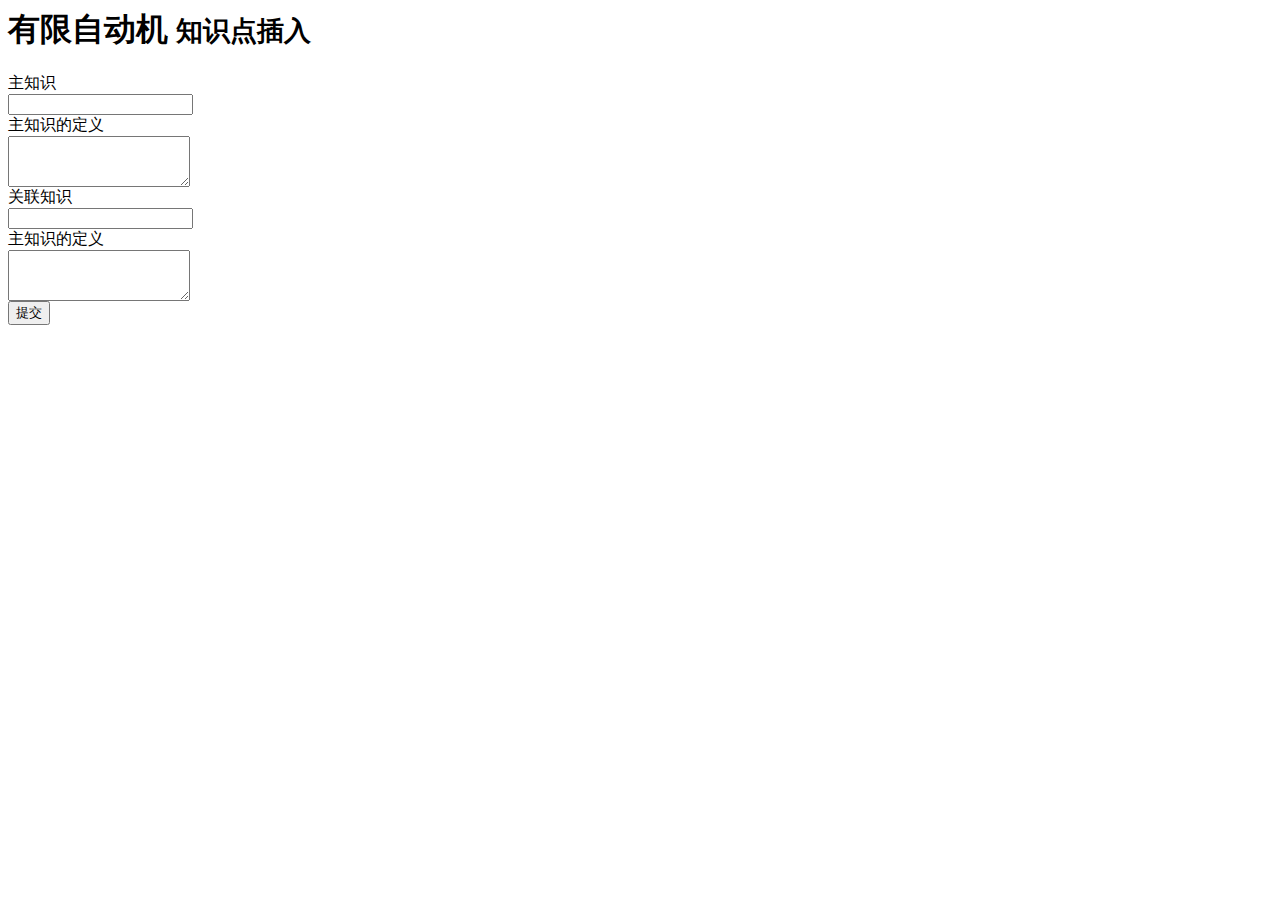
==== src/main/webapp/insert.html @ e15e7916 "完善插入" ====
<html>
<head>
<meta http-equiv="Content-Type" content="text/html; charset=utf-8" />
<meta name="viewport" content="width=device-width, initial-scale=1.0">
<link rel="stylesheet"
	href="http://neo4j-contrib.github.io/developer-resources/language-guides/assets/css/main.css">
<script
	src="http://cdn.static.runoob.com/libs/angular.js/1.4.6/angular.min.js"></script>
<title>知识点插入</title>
</head>

<body ng-app="myApp" ng-controller="myCtrl">
	<div class="container">
		<div class="row clearfix">
			<div class="col-md-12 column">
				<div class="page-header">
					<h1>
						有限自动机 <small>知识点插入</small>
					</h1>
				</div>
				<form class="form-horizontal" role="search" id="search">
					<div class="form-group">
						<label for="main" class="col-sm-2 control-label">主知识</label>
						<div class="col-sm-5">
							<input type="text" class="form-control col-sm-2" id="main" />
						</div>
					</div>
					<div class="form-group ">
						<label for="maintext" class="col-sm-2 control-label">主知识的定义</label>
						<div class="col-sm-5">
							<textarea class="form-control col-sm-3" rows="3" id="maintext"></textarea>
						</div>
					</div>
					<div class="form-group">
						<label for="sub" class="col-sm-2 control-label">关联知识</label>
						<div class="col-sm-5">
							<input type="text" class="form-control col-sm-2" id="sub" />
						</div>
					</div>
					<div class="form-group">
						<label for="subtext" class="col-sm-2 control-label">主知识的定义</label>
						<div class="col-sm-5">
							<textarea class="form-control col-sm-3" rows="3" id="subtext"></textarea>
						</div>
					</div>
					<div class="form-group">
						<div class="col-sm-offset-2 col-sm-10">
							<button type="submit" class="btn btn-default">提交</button>
						</div>
					</div>
				</form>

			</div>
		</div>
	</div>
	<script type="text/javascript"
		src="//code.jquery.com/jquery-1.11.0.min.js"></script>
	<script src="http://d3js.org/d3.v3.min.js" type="text/javascript"></script>
	<script type="text/javascript">
		var app = angular.module('myApp', []);
		app.controller('myCtrl', function($scope,$http) {
			$(function() {
				function search() {
					var maink = new Object();
					maink.name = $("#main").val();
					maink.content = $("#maintext").val();
					var subk = new Object();
					subk.name = $("#sub").val();
					subk.content = $("#subtext").val();

					var relation = new Object();
					relation.mainKnowlege = maink;
					relation.subKnowledge = subk;
					$http.post("/add", relation).success(function(data){
						alert("插入成功！");
						//location.reload();
					}).error(function(data){
						alert(data.reason);
						//location.reload();
					});
				}
				$("#search").submit(search);
			})
		});
	</script>
</body>
</html>
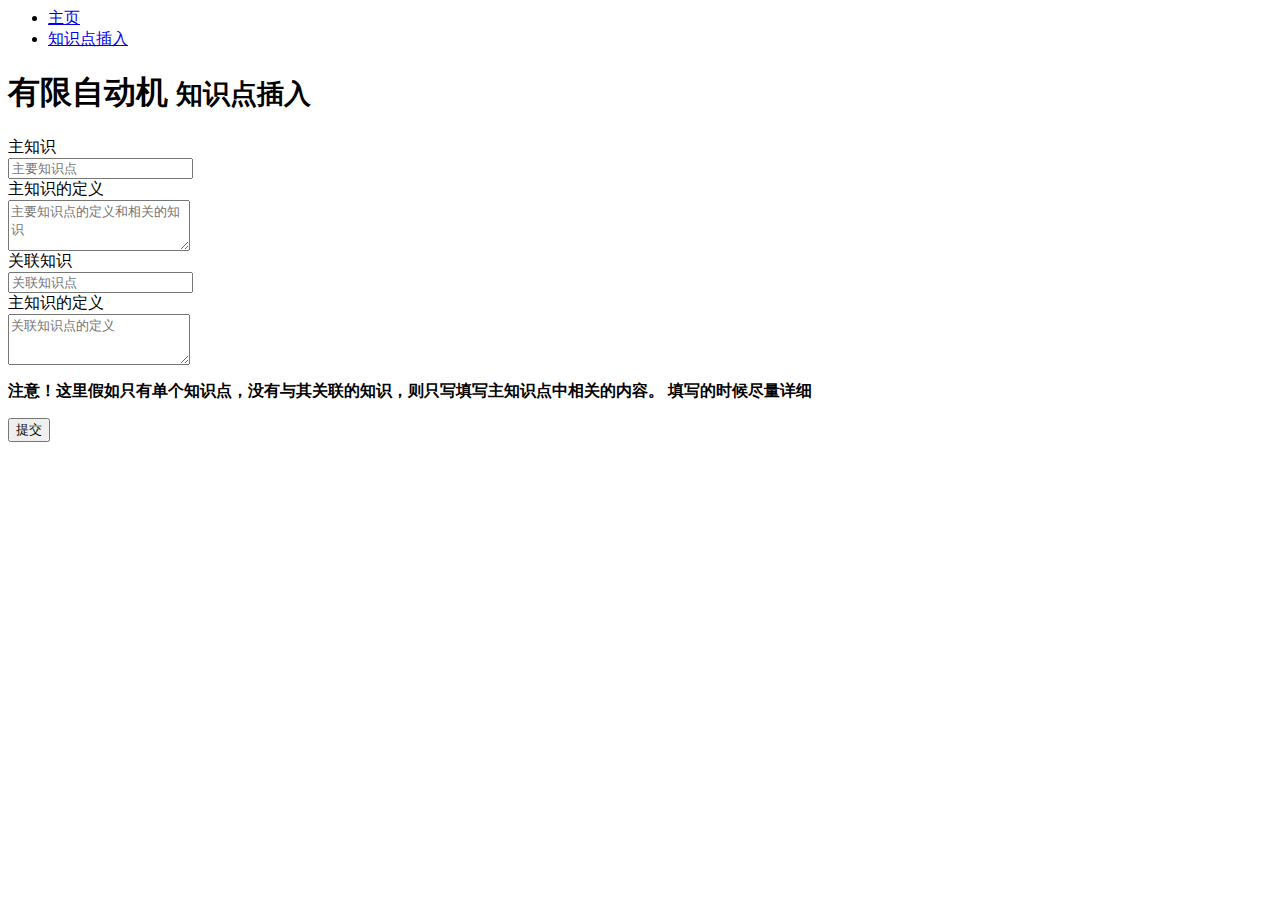
==== commit 0d9cd332: "完善好前端查询页面" ====
--- a/src/main/webapp/insert.html
+++ b/src/main/webapp/insert.html
@@ -10,7 +10,16 @@
 </head>
 
 <body ng-app="myApp" ng-controller="myCtrl">
+	<ul class="nav nav-pills">
+		<li class="active"><a href="/index.html">主页</a></li>
+		<li><a href="#">知识点插入</a></li>
+		<!-- <li><a href="#">iOS</a></li>
+		<li><a href="#">VB.Net</a></li>
+		<li><a href="#">Java</a></li>
+		<li><a href="#">PHP</a></li> -->
+	</ul>
 	<div class="container">
+
 		<div class="row clearfix">
 			<div class="col-md-12 column">
 				<div class="page-header">
@@ -22,27 +31,29 @@
 					<div class="form-group">
 						<label for="main" class="col-sm-2 control-label">主知识</label>
 						<div class="col-sm-5">
-							<input type="text" class="form-control col-sm-2" id="main" />
+							<input type="text" class="form-control col-sm-2" id="main" placeholder="主要知识点"/>
 						</div>
 					</div>
 					<div class="form-group ">
 						<label for="maintext" class="col-sm-2 control-label">主知识的定义</label>
 						<div class="col-sm-5">
-							<textarea class="form-control col-sm-3" rows="3" id="maintext"></textarea>
+							<textarea class="form-control col-sm-3" rows="3" id="maintext" placeholder="主要知识点的定义和相关的知识"></textarea>
 						</div>
 					</div>
 					<div class="form-group">
 						<label for="sub" class="col-sm-2 control-label">关联知识</label>
 						<div class="col-sm-5">
-							<input type="text" class="form-control col-sm-2" id="sub" />
+							<input type="text" class="form-control col-sm-2" id="sub" placeholder="关联知识点"/>
 						</div>
 					</div>
 					<div class="form-group">
 						<label for="subtext" class="col-sm-2 control-label">主知识的定义</label>
 						<div class="col-sm-5">
-							<textarea class="form-control col-sm-3" rows="3" id="subtext"></textarea>
+							<textarea class="form-control col-sm-3" rows="3" id="subtext" placeholder="关联知识点的定义"></textarea>
 						</div>
 					</div>
+					<p class="text-warning col-sm-offset-2"><b>注意！这里假如只有单个知识点，没有与其关联的知识，则只写填写主知识点中相关的内容。
+								填写的时候尽量详细</b></p>
 					<div class="form-group">
 						<div class="col-sm-offset-2 col-sm-10">
 							<button type="submit" class="btn btn-default">提交</button>
@@ -53,30 +64,40 @@
 			</div>
 		</div>
 	</div>
-	<script type="text/javascript"
-		src="//code.jquery.com/jquery-1.11.0.min.js"></script>
-	<script src="http://d3js.org/d3.v3.min.js" type="text/javascript"></script>
+	<script src="jquery-1.11.3.js"></script>
 	<script type="text/javascript">
 		var app = angular.module('myApp', []);
-		app.controller('myCtrl', function($scope,$http) {
+		app.controller('myCtrl', function($scope, $http) {
 			$(function() {
 				function search() {
-					var maink = new Object();
-					maink.name = $("#main").val();
-					maink.content = $("#maintext").val();
-					var subk = new Object();
-					subk.name = $("#sub").val();
-					subk.content = $("#subtext").val();
-
 					var relation = new Object();
-					relation.mainKnowlege = maink;
-					relation.subKnowledge = subk;
-					$http.post("/add", relation).success(function(data){
-						alert("插入成功！");
-						//location.reload();
-					}).error(function(data){
+					var maink = null;
+					var tmp1 = $("#main").val();
+					if (tmp1 != null && tmp1 != undefined && tmp1 != "") {
+						maink = new Object();
+						maink.name = tmp1;
+						maink.content = $("#maintext").val();
+						relation.mainKnowlege = maink;
+					}
+					var tmp2 = $("#sub").val();
+					var subk = null;
+					if (tmp2 != null && tmp2 != undefined && tmp2 != "") {
+						console.log("tmp2 :" + tmp2);
+						subk = new Object();
+						subk.name = $("#sub").val();
+						subk.content = $("#subtext").val();
+						relation.subKnowledge = subk;
+					}
+					$http.post("/add", relation).success(function(data) {
+						if (data.result == 'success') {
+							alert(data.data);
+						} else {
+							alert(data.reason);
+						}
+						console.log(data);
+					}).error(function(data) {
+						console.log(data.reason);
 						alert(data.reason);
-						//location.reload();
 					});
 				}
 				$("#search").submit(search);
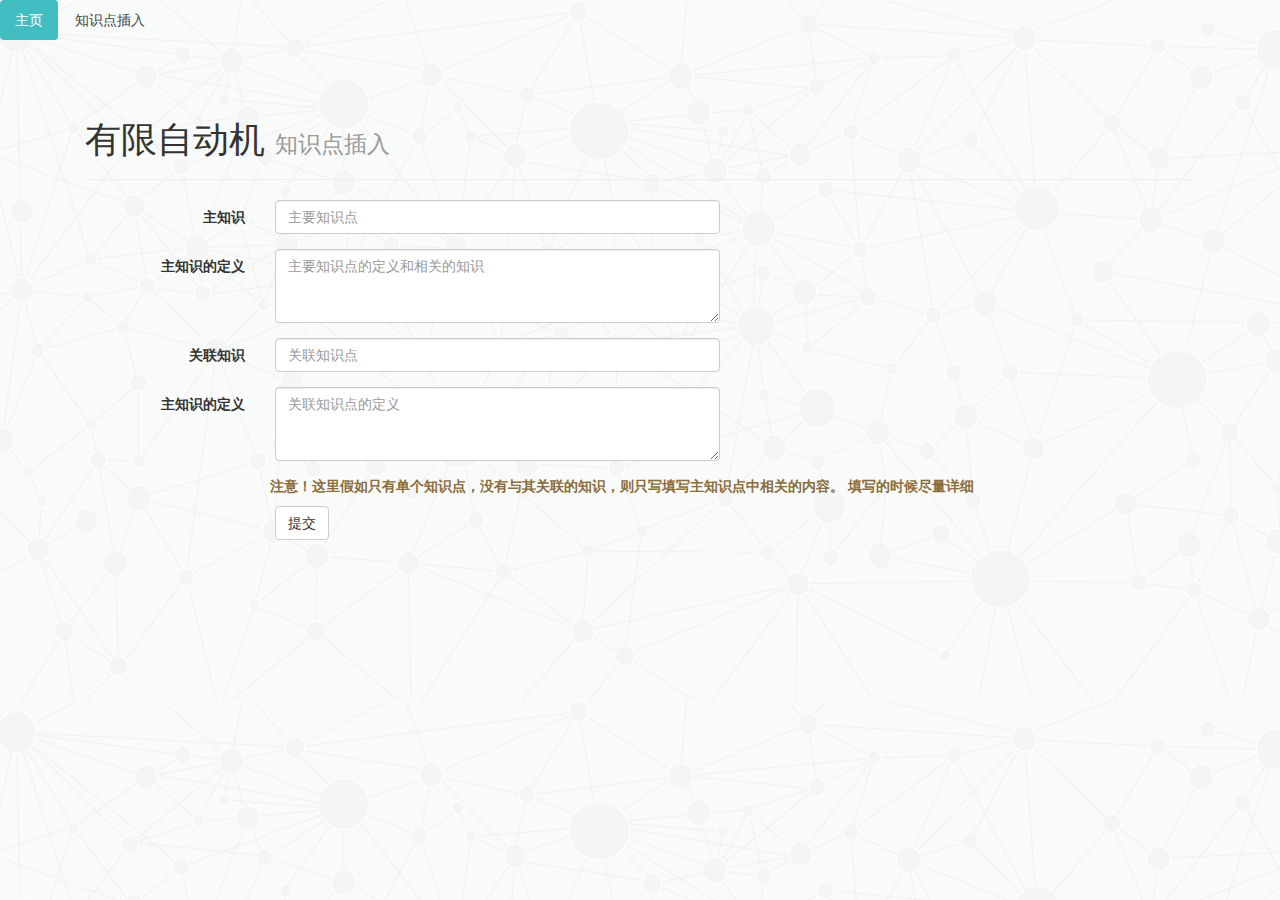
==== commit d05ffe11: "可运行版" ====
--- a/src/main/webapp/insert.html
+++ b/src/main/webapp/insert.html
@@ -2,21 +2,16 @@
 <head>
 <meta http-equiv="Content-Type" content="text/html; charset=utf-8" />
 <meta name="viewport" content="width=device-width, initial-scale=1.0">
-<link rel="stylesheet"
-	href="http://neo4j-contrib.github.io/developer-resources/language-guides/assets/css/main.css">
+<link rel="stylesheet"	href="main.css">
 <script
 	src="http://cdn.static.runoob.com/libs/angular.js/1.4.6/angular.min.js"></script>
 <title>知识点插入</title>
 </head>
 
-<body ng-app="myApp" ng-controller="myCtrl">
+<body ng-app="myApp" ng-controller="myCtrl" style = "background-image: url(neo4j_background3.gif)">
 	<ul class="nav nav-pills">
-		<li class="active"><a href="/index.html">主页</a></li>
+		<li class="active"><a href="index.html">主页</a></li>
 		<li><a href="#">知识点插入</a></li>
-		<!-- <li><a href="#">iOS</a></li>
-		<li><a href="#">VB.Net</a></li>
-		<li><a href="#">Java</a></li>
-		<li><a href="#">PHP</a></li> -->
 	</ul>
 	<div class="container">
 
@@ -88,7 +83,7 @@
 						subk.content = $("#subtext").val();
 						relation.subKnowledge = subk;
 					}
-					$http.post("/add", relation).success(function(data) {
+					$http.post("add", relation).success(function(data) {
 						if (data.result == 'success') {
 							alert(data.data);
 						} else {
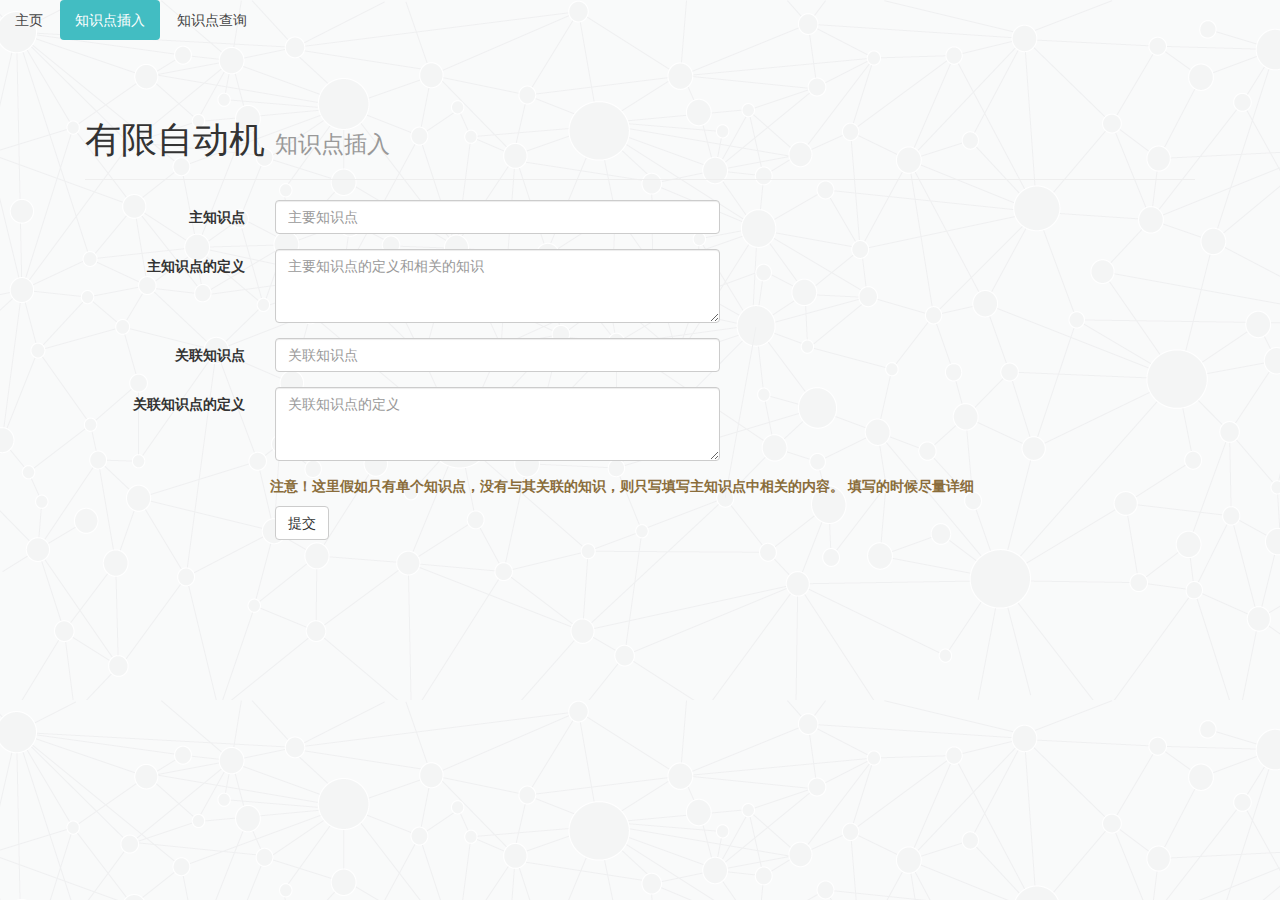
==== commit 93890fad: "完善页面" ====
--- a/src/main/webapp/insert.html
+++ b/src/main/webapp/insert.html
@@ -10,8 +10,10 @@
 
 <body ng-app="myApp" ng-controller="myCtrl" style = "background-image: url(neo4j_background3.gif)">
 	<ul class="nav nav-pills">
-		<li class="active"><a href="index.html">主页</a></li>
-		<li><a href="#">知识点插入</a></li>
+		<li><a href="index.html">主页</a></li>
+		<li  class="active"><a href="insert.html">知识点插入</a></li>
+		<li ><a href="#">知识点查询</a></li>
+		
 	</ul>
 	<div class="container">
 
@@ -24,25 +26,25 @@
 				</div>
 				<form class="form-horizontal" role="search" id="search">
 					<div class="form-group">
-						<label for="main" class="col-sm-2 control-label">主知识</label>
+						<label for="main" class="col-sm-2 control-label">主知识点</label>
 						<div class="col-sm-5">
 							<input type="text" class="form-control col-sm-2" id="main" placeholder="主要知识点"/>
 						</div>
 					</div>
 					<div class="form-group ">
-						<label for="maintext" class="col-sm-2 control-label">主知识的定义</label>
+						<label for="maintext" class="col-sm-2 control-label">主知识点的定义</label>
 						<div class="col-sm-5">
 							<textarea class="form-control col-sm-3" rows="3" id="maintext" placeholder="主要知识点的定义和相关的知识"></textarea>
 						</div>
 					</div>
 					<div class="form-group">
-						<label for="sub" class="col-sm-2 control-label">关联知识</label>
+						<label for="sub" class="col-sm-2 control-label">关联知识点</label>
 						<div class="col-sm-5">
 							<input type="text" class="form-control col-sm-2" id="sub" placeholder="关联知识点"/>
 						</div>
 					</div>
 					<div class="form-group">
-						<label for="subtext" class="col-sm-2 control-label">主知识的定义</label>
+						<label for="subtext" class="col-sm-2 control-label">关联知识点的定义</label>
 						<div class="col-sm-5">
 							<textarea class="form-control col-sm-3" rows="3" id="subtext" placeholder="关联知识点的定义"></textarea>
 						</div>
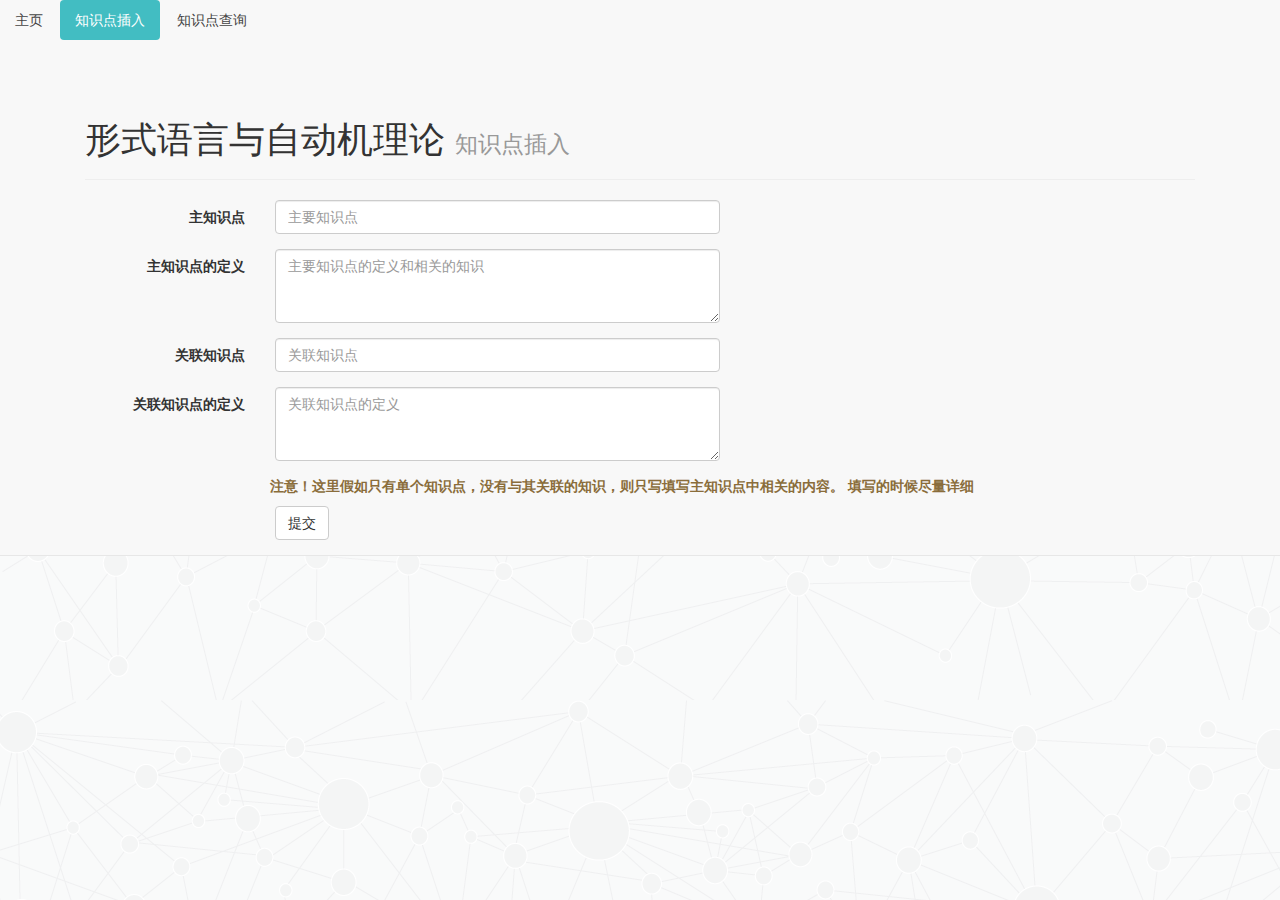
==== commit 9a8e2729: "修改前端页面" ====
--- a/src/main/webapp/insert.html
+++ b/src/main/webapp/insert.html
@@ -2,104 +2,116 @@
 <head>
 <meta http-equiv="Content-Type" content="text/html; charset=utf-8" />
 <meta name="viewport" content="width=device-width, initial-scale=1.0">
-<link rel="stylesheet"	href="main.css">
+<link rel="stylesheet" href="main.css">
 <script
 	src="http://cdn.static.runoob.com/libs/angular.js/1.4.6/angular.min.js"></script>
 <title>知识点插入</title>
 </head>
 
-<body ng-app="myApp" ng-controller="myCtrl" style = "background-image: url(neo4j_background3.gif)">
-	<ul class="nav nav-pills">
-		<li><a href="index.html">主页</a></li>
-		<li  class="active"><a href="insert.html">知识点插入</a></li>
-		<li ><a href="#">知识点查询</a></li>
-		
-	</ul>
-	<div class="container">
+<body ng-app="myApp" ng-controller="myCtrl"
+	style="background-image: url(neo4j_background3.gif)">
+	<div role="navigation" class="navbar navbar-default navbar-static-top">
+		<ul class="nav nav-pills">
+			<li><a href="index.html">主页</a></li>
+			<li class="active"><a href="#">知识点插入</a></li>
+			<li><a href="search.html">知识点查询</a></li>
 
-		<div class="row clearfix">
-			<div class="col-md-12 column">
-				<div class="page-header">
-					<h1>
-						有限自动机 <small>知识点插入</small>
-					</h1>
+		</ul>
+		<div class="container">
+
+			<div class="row clearfix">
+				<div class="col-md-12 column">
+					<div class="page-header">
+						<h1>
+							形式语言与自动机理论 <small>知识点插入</small>
+						</h1>
+					</div>
+					<form class="form-horizontal" role="search" id="search">
+						<div class="form-group">
+							<label for="main" class="col-sm-2 control-label">主知识点</label>
+							<div class="col-sm-5">
+								<input type="text" class="form-control col-sm-2" id="main"
+									placeholder="主要知识点" />
+							</div>
+						</div>
+						<div class="form-group ">
+							<label for="maintext" class="col-sm-2 control-label">主知识点的定义</label>
+							<div class="col-sm-5">
+								<textarea class="form-control col-sm-3" rows="3" id="maintext"
+									placeholder="主要知识点的定义和相关的知识"></textarea>
+							</div>
+						</div>
+						<div class="form-group">
+							<label for="sub" class="col-sm-2 control-label">关联知识点</label>
+							<div class="col-sm-5">
+								<input type="text" class="form-control col-sm-2" id="sub"
+									placeholder="关联知识点" />
+							</div>
+						</div>
+						<div class="form-group">
+							<label for="subtext" class="col-sm-2 control-label">关联知识点的定义</label>
+							<div class="col-sm-5">
+								<textarea class="form-control col-sm-3" rows="3" id="subtext"
+									placeholder="关联知识点的定义"></textarea>
+							</div>
+						</div>
+						<p class="text-warning col-sm-offset-2">
+							<b>注意！这里假如只有单个知识点，没有与其关联的知识，则只写填写主知识点中相关的内容。 填写的时候尽量详细</b>
+						</p>
+						<div class="form-group">
+							<div class="col-sm-offset-2 col-sm-10">
+								<button type="submit" class="btn btn-default">提交</button>
+							</div>
+						</div>
+					</form>
+
 				</div>
-				<form class="form-horizontal" role="search" id="search">
-					<div class="form-group">
-						<label for="main" class="col-sm-2 control-label">主知识点</label>
-						<div class="col-sm-5">
-							<input type="text" class="form-control col-sm-2" id="main" placeholder="主要知识点"/>
-						</div>
-					</div>
-					<div class="form-group ">
-						<label for="maintext" class="col-sm-2 control-label">主知识点的定义</label>
-						<div class="col-sm-5">
-							<textarea class="form-control col-sm-3" rows="3" id="maintext" placeholder="主要知识点的定义和相关的知识"></textarea>
-						</div>
-					</div>
-					<div class="form-group">
-						<label for="sub" class="col-sm-2 control-label">关联知识点</label>
-						<div class="col-sm-5">
-							<input type="text" class="form-control col-sm-2" id="sub" placeholder="关联知识点"/>
-						</div>
-					</div>
-					<div class="form-group">
-						<label for="subtext" class="col-sm-2 control-label">关联知识点的定义</label>
-						<div class="col-sm-5">
-							<textarea class="form-control col-sm-3" rows="3" id="subtext" placeholder="关联知识点的定义"></textarea>
-						</div>
-					</div>
-					<p class="text-warning col-sm-offset-2"><b>注意！这里假如只有单个知识点，没有与其关联的知识，则只写填写主知识点中相关的内容。
-								填写的时候尽量详细</b></p>
-					<div class="form-group">
-						<div class="col-sm-offset-2 col-sm-10">
-							<button type="submit" class="btn btn-default">提交</button>
-						</div>
-					</div>
-				</form>
-
 			</div>
+			<script src="jquery-1.11.3.js"></script>
+			<script type="text/javascript">
+				var app = angular.module('myApp', []);
+				app.controller('myCtrl',
+						function($scope, $http) {
+							$(function() {
+								function search() {
+									var relation = new Object();
+									var maink = null;
+									var tmp1 = $("#main").val();
+									if (tmp1 != null && tmp1 != undefined
+											&& tmp1 != "") {
+										maink = new Object();
+										maink.name = tmp1;
+										maink.content = $("#maintext").val();
+										relation.mainKnowlege = maink;
+									}
+									var tmp2 = $("#sub").val();
+									var subk = null;
+									if (tmp2 != null && tmp2 != undefined
+											&& tmp2 != "") {
+										console.log("tmp2 :" + tmp2);
+										subk = new Object();
+										subk.name = $("#sub").val();
+										subk.content = $("#subtext").val();
+										relation.subKnowledge = subk;
+									}
+									$http.post("add", relation).success(
+											function(data) {
+												if (data.result == 'success') {
+													alert(data.data);
+												} else {
+													alert(data.reason);
+												}
+												console.log(data);
+											}).error(function(data) {
+										console.log(data.reason);
+										alert(data.reason);
+									});
+								}
+								$("#search").submit(search);
+							})
+						});
+			</script>
 		</div>
 	</div>
-	<script src="jquery-1.11.3.js"></script>
-	<script type="text/javascript">
-		var app = angular.module('myApp', []);
-		app.controller('myCtrl', function($scope, $http) {
-			$(function() {
-				function search() {
-					var relation = new Object();
-					var maink = null;
-					var tmp1 = $("#main").val();
-					if (tmp1 != null && tmp1 != undefined && tmp1 != "") {
-						maink = new Object();
-						maink.name = tmp1;
-						maink.content = $("#maintext").val();
-						relation.mainKnowlege = maink;
-					}
-					var tmp2 = $("#sub").val();
-					var subk = null;
-					if (tmp2 != null && tmp2 != undefined && tmp2 != "") {
-						console.log("tmp2 :" + tmp2);
-						subk = new Object();
-						subk.name = $("#sub").val();
-						subk.content = $("#subtext").val();
-						relation.subKnowledge = subk;
-					}
-					$http.post("add", relation).success(function(data) {
-						if (data.result == 'success') {
-							alert(data.data);
-						} else {
-							alert(data.reason);
-						}
-						console.log(data);
-					}).error(function(data) {
-						console.log(data.reason);
-						alert(data.reason);
-					});
-				}
-				$("#search").submit(search);
-			})
-		});
-	</script>
 </body>
 </html>
